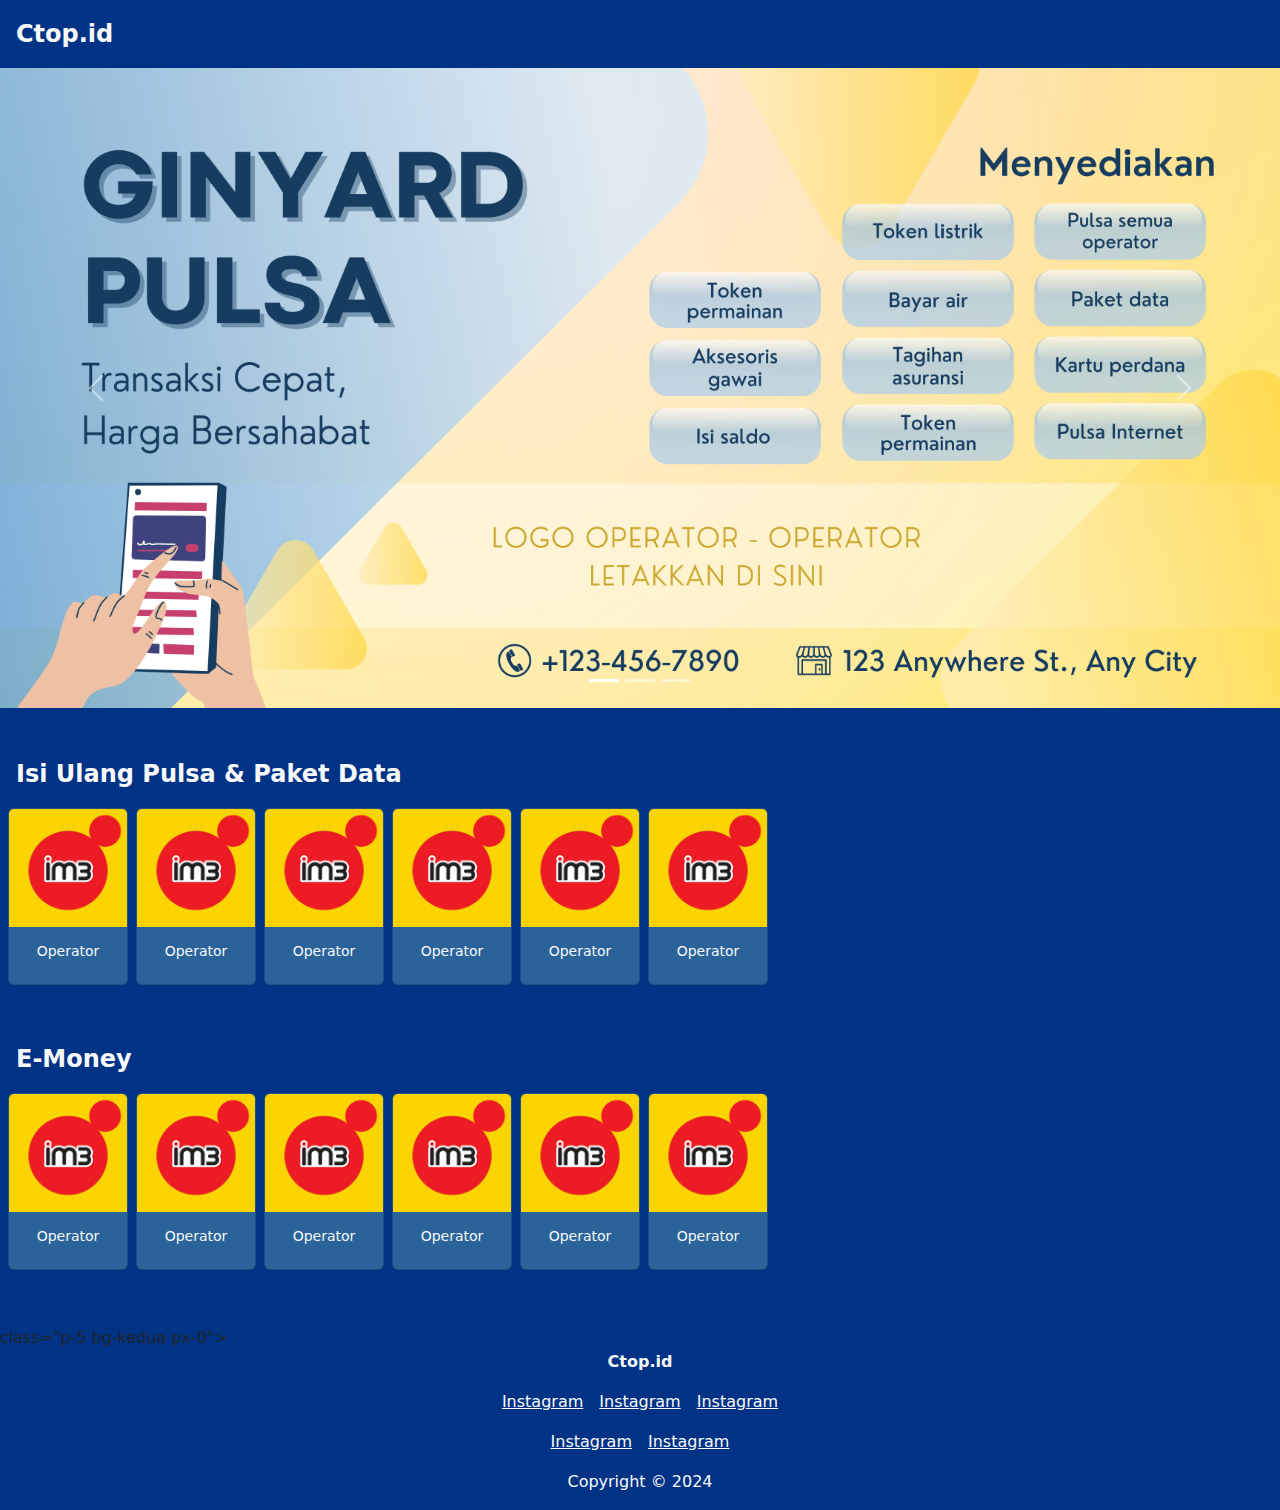
==== index.html @ de8d132e "Add files via upload" ====
<!DOCTYPE html>
<html lang="en">
  <head>
    <meta charset="UTF-8" />
    <meta name="viewport" content="width=device-width, initial-scale=1.0" />
    <title>Document</title>
    <link rel="stylesheet" href="css/bootstrap.min.css" />
    <link rel="stylesheet" href="css/custom.css" />
  </head>
  <body class="bg-utama">
    <!-- header -->
    <section class="header">
      <div class="container-fluid px-3 py-3 d-flex align-items-center">
        <p class="fw-bold fs-4 m-0 text-light">Ctop.id</p>
      </div>
      <!-- carousel -->
      <div id="carouselExampleIndicators" class="carousel slide">
        <div class="carousel-indicators">
          <button
            type="button"
            data-bs-target="#carouselExampleIndicators"
            data-bs-slide-to="0"
            class="active"
            aria-current="true"
            aria-label="Slide 1"
          ></button>
          <button
            type="button"
            data-bs-target="#carouselExampleIndicators"
            data-bs-slide-to="1"
            aria-label="Slide 2"
          ></button>
          <button
            type="button"
            data-bs-target="#carouselExampleIndicators"
            data-bs-slide-to="2"
            aria-label="Slide 3"
          ></button>
        </div>
        <div class="carousel-inner">
          <div class="carousel-item active">
            <img src="asset/spanduk.png" class="d-block w-100" alt="..." />
          </div>
          <div class="carousel-item">
            <img
              src="asset/spanduk copy 2.png"
              class="d-block w-100"
              alt="..."
            />
          </div>
          <div class="carousel-item">
            <img src="asset/spanduk copy.png" class="d-block w-100" alt="..." />
          </div>
        </div>
        <button
          class="carousel-control-prev"
          type="button"
          data-bs-target="#carouselExampleIndicators"
          data-bs-slide="prev"
        >
          <span class="carousel-control-prev-icon" aria-hidden="true"></span>
          <span class="visually-hidden">Previous</span>
        </button>
        <button
          class="carousel-control-next"
          type="button"
          data-bs-target="#carouselExampleIndicators"
          data-bs-slide="next"
        >
          <span class="carousel-control-next-icon" aria-hidden="true"></span>
          <span class="visually-hidden">Next</span>
        </button>
      </div>
      <!-- end carousel -->
    </section>
    <!-- end header -->
    <!--  start content -->
    <section class="content mt-5">
      <div class="container-fluid px-3">
        <p class="fw-bold fs-4 text-light">Isi Ulang Pulsa & Paket Data</p>
        <!-- card -->
        <!-- pulsa -->
        <div class="row row-cols-3 mb-5">
          <div
            class="card mx-1 mb-2 bg-kedua px-0"
            style="width: 7.5rem"
          >
            <img src="asset/Indosat-1.png" class="card-img-top" alt="..." />
            <div class="card-body">
              <h5 class="card-title small text-center text-light">Operator</h5>
            </div>
          </div>
          <div
            class="card mx-1 mb-2 bg-kedua px-0"
            style="width: 7.5rem"
          >
            <img src="asset/Indosat-1.png" class="card-img-top" alt="..." />
            <div class="card-body">
              <h5 class="card-title small text-center text-light">Operator</h5>
            </div>
          </div>
          <div
            class="card mx-1 mb-2 bg-kedua px-0"
            style="width: 7.5rem"
          >
            <img src="asset/Indosat-1.png" class="card-img-top" alt="..." />
            <div class="card-body">
              <h5 class="card-title small text-center text-light">Operator</h5>
            </div>
          </div>
          <div
            class="card mx-1 mb-2 bg-kedua px-0"
            style="width: 7.5rem"
          >
            <img src="asset/Indosat-1.png" class="card-img-top" alt="..." />
            <div class="card-body">
              <h5 class="card-title small text-center text-light">Operator</h5>
            </div>
          </div>
          <div
            class="card mx-1 mb-2 bg-kedua px-0"
            style="width: 7.5rem"
          >
            <img src="asset/Indosat-1.png" class="card-img-top" alt="..." />
            <div class="card-body">
              <h5 class="card-title small text-center text-light">Operator</h5>
            </div>
          </div>
          <div
            class="card mx-1 mb-2 bg-kedua px-0"
            style="width: 7.5rem"
          >
            <img src="asset/Indosat-1.png" class="card-img-top" alt="..." />
            <div class="card-body">
              <h5 class="card-title small text-center text-light">Operator</h5>
            </div>
          </div>
        </div>
        <!-- end pulsa -->
        <!-- e-money -->
        <p class="fw-bold fs-4 text-light">E-Money</p>

        <div class="row row-cols-3 mb-5">
          <div
            class="card mx-1 mb-2 bg-kedua px-0"
            style="width: 7.5rem"
          >
            <img src="asset/Indosat-1.png" class="card-img-top" alt="..." />
            <div class="card-body">
              <h5 class="card-title small text-center text-light">Operator</h5>
            </div>
          </div>
          <div
            class="card mx-1 mb-2 bg-kedua px-0"
            style="width: 7.5rem"
          >
            <img src="asset/Indosat-1.png" class="card-img-top" alt="..." />
            <div class="card-body">
              <h5 class="card-title small text-center text-light">Operator</h5>
            </div>
          </div>
          <div
            class="card mx-1 mb-2 bg-kedua px-0"
            style="width: 7.5rem"
          >
            <img src="asset/Indosat-1.png" class="card-img-top" alt="..." />
            <div class="card-body">
              <h5 class="card-title small text-center text-light">Operator</h5>
            </div>
          </div>
          <div
            class="card mx-1 mb-2 bg-kedua px-0"
            style="width: 7.5rem"
          >
            <img src="asset/Indosat-1.png" class="card-img-top" alt="..." />
            <div class="card-body">
              <h5 class="card-title small text-center text-light">Operator</h5>
            </div>
          </div>
          <div
            class="card mx-1 mb-2 bg-kedua px-0"
            style="width: 7.5rem"
          >
            <img src="asset/Indosat-1.png" class="card-img-top" alt="..." />
            <div class="card-body">
              <h5 class="card-title small text-center text-light">Operator</h5>
            </div>
          </div>
          <div
            class="card mx-1 mb-2 bg-kedua px-0"
            style="width: 7.5rem"
          >
            <img src="asset/Indosat-1.png" class="card-img-top" alt="..." />
            <div class="card-body">
              <h5 class="card-title small text-center text-light">Operator</h5>
            </div>
          </div>
        </div>
        <!-- end e-money -->
      </div>
    </section>
    <!-- end content -->
    <!-- footer -->
class="p-5 bg-kedua px-0">
      <p class="fw-bold text-center text-light">Ctop.id</p>
      <p class="text-center g-3">
        <a class="mx-2 text-light" href="">Instagram</a
        ><a class="mx-2 text-light" href="">Instagram</a
        ><a class="mx-2 text-light" href="">Instagram</a>
      </p>
      <p class="text-center g-3">
        <a class="mx-2 text-light" href="">Instagram</a
        ><a class="mx-2 text-light" href="">Instagram</a>
      </p>
      <p class="text-center text-light">Copyright &copy; 2024</p>
    </class=>
    <!-- end footer -->
    <script src="js/bootstrap.min.js"></script>
  </body>
</html>
---- css/custom.css ----
.color-primary {
    color: #003285;
}

.bg-utama {
    background: #003285;
}

.color-secondary {
    color: #2A629A;
}

.bg-kedua {
    background: #2A629A;
}
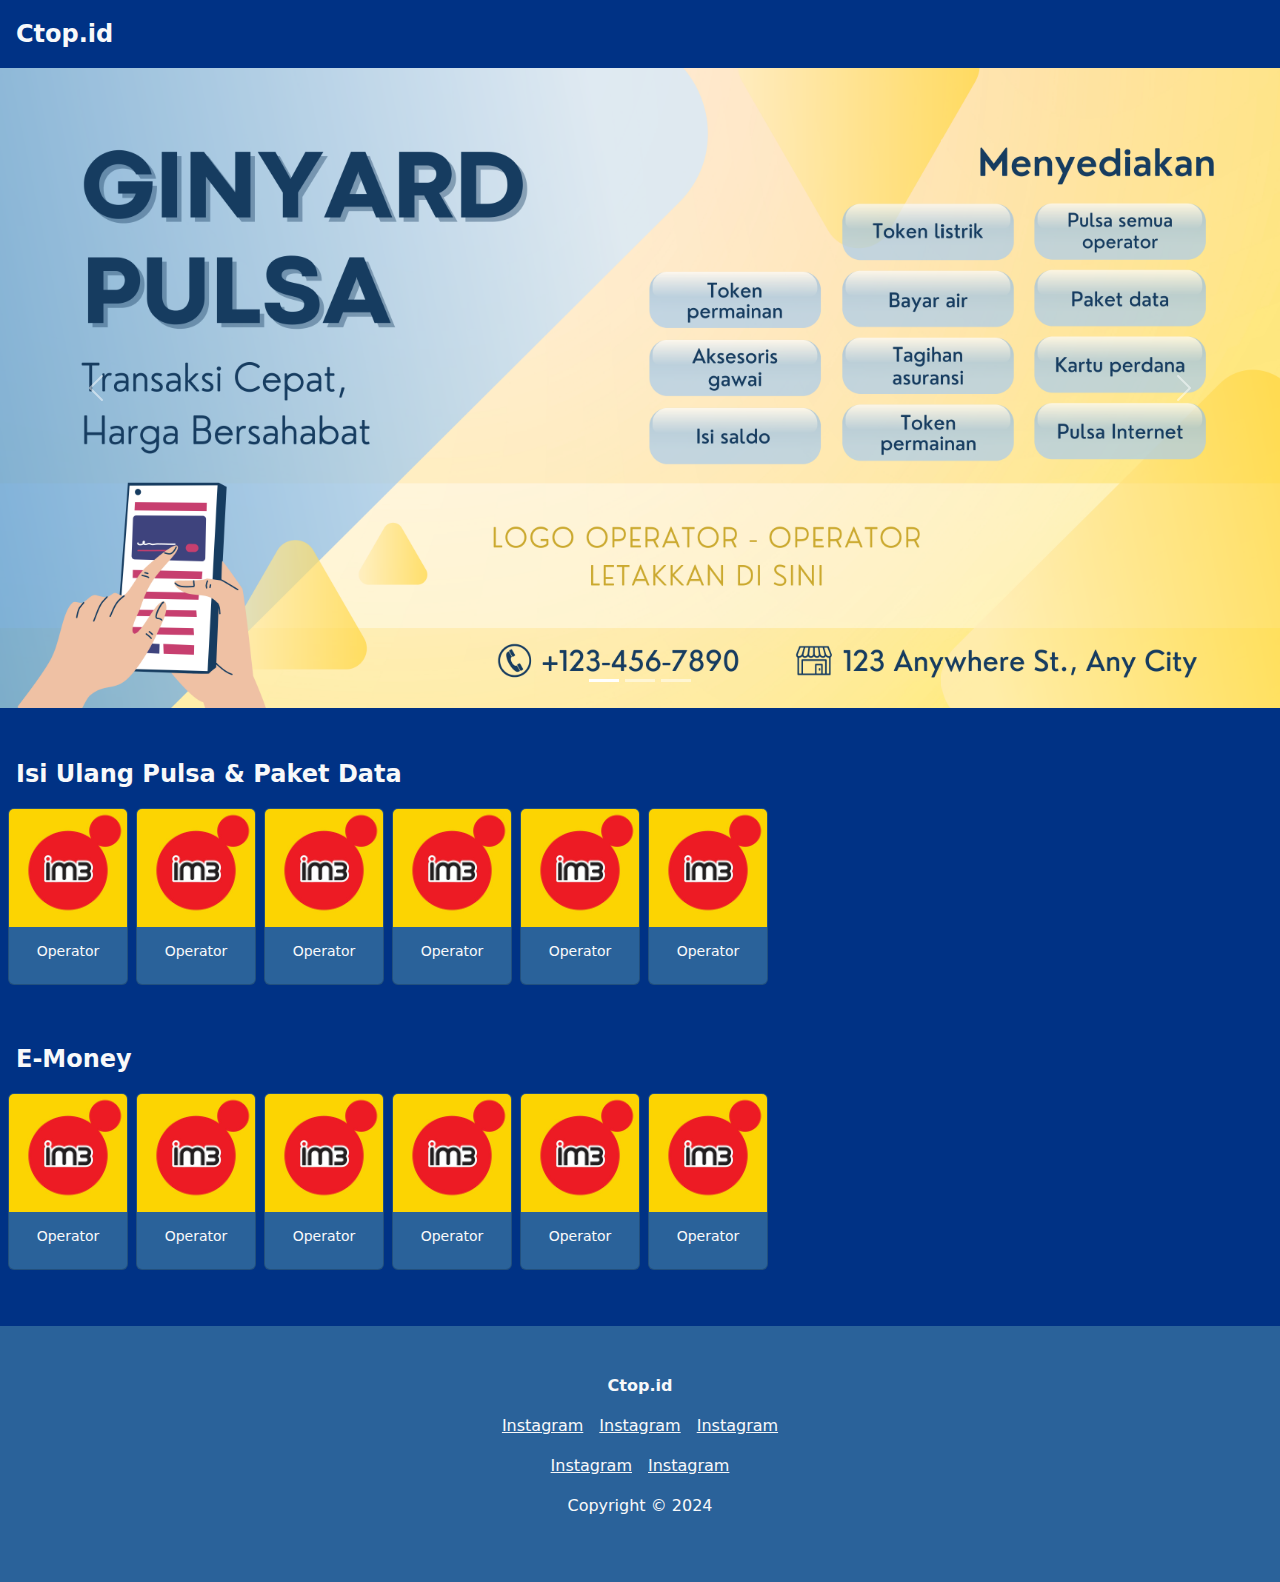
==== commit 6b61b0b1: "Add files via upload" ====
--- a/index.html
+++ b/index.html
@@ -81,55 +81,37 @@
         <!-- card -->
         <!-- pulsa -->
         <div class="row row-cols-3 mb-5">
-          <div
-            class="card mx-1 mb-2 bg-kedua px-0"
-            style="width: 7.5rem"
-          >
+          <div class="card mx-1 mb-2 bg-kedua px-0" style="width: 7.5rem">
             <img src="asset/Indosat-1.png" class="card-img-top" alt="..." />
             <div class="card-body">
               <h5 class="card-title small text-center text-light">Operator</h5>
             </div>
           </div>
-          <div
-            class="card mx-1 mb-2 bg-kedua px-0"
-            style="width: 7.5rem"
-          >
+          <div class="card mx-1 mb-2 bg-kedua px-0" style="width: 7.5rem">
             <img src="asset/Indosat-1.png" class="card-img-top" alt="..." />
             <div class="card-body">
               <h5 class="card-title small text-center text-light">Operator</h5>
             </div>
           </div>
-          <div
-            class="card mx-1 mb-2 bg-kedua px-0"
-            style="width: 7.5rem"
-          >
+          <div class="card mx-1 mb-2 bg-kedua px-0" style="width: 7.5rem">
             <img src="asset/Indosat-1.png" class="card-img-top" alt="..." />
             <div class="card-body">
               <h5 class="card-title small text-center text-light">Operator</h5>
             </div>
           </div>
-          <div
-            class="card mx-1 mb-2 bg-kedua px-0"
-            style="width: 7.5rem"
-          >
+          <div class="card mx-1 mb-2 bg-kedua px-0" style="width: 7.5rem">
             <img src="asset/Indosat-1.png" class="card-img-top" alt="..." />
             <div class="card-body">
               <h5 class="card-title small text-center text-light">Operator</h5>
             </div>
           </div>
-          <div
-            class="card mx-1 mb-2 bg-kedua px-0"
-            style="width: 7.5rem"
-          >
+          <div class="card mx-1 mb-2 bg-kedua px-0" style="width: 7.5rem">
             <img src="asset/Indosat-1.png" class="card-img-top" alt="..." />
             <div class="card-body">
               <h5 class="card-title small text-center text-light">Operator</h5>
             </div>
           </div>
-          <div
-            class="card mx-1 mb-2 bg-kedua px-0"
-            style="width: 7.5rem"
-          >
+          <div class="card mx-1 mb-2 bg-kedua px-0" style="width: 7.5rem">
             <img src="asset/Indosat-1.png" class="card-img-top" alt="..." />
             <div class="card-body">
               <h5 class="card-title small text-center text-light">Operator</h5>
@@ -141,55 +123,37 @@
         <p class="fw-bold fs-4 text-light">E-Money</p>
 
         <div class="row row-cols-3 mb-5">
-          <div
-            class="card mx-1 mb-2 bg-kedua px-0"
-            style="width: 7.5rem"
-          >
+          <div class="card mx-1 mb-2 bg-kedua px-0" style="width: 7.5rem">
             <img src="asset/Indosat-1.png" class="card-img-top" alt="..." />
             <div class="card-body">
               <h5 class="card-title small text-center text-light">Operator</h5>
             </div>
           </div>
-          <div
-            class="card mx-1 mb-2 bg-kedua px-0"
-            style="width: 7.5rem"
-          >
+          <div class="card mx-1 mb-2 bg-kedua px-0" style="width: 7.5rem">
             <img src="asset/Indosat-1.png" class="card-img-top" alt="..." />
             <div class="card-body">
               <h5 class="card-title small text-center text-light">Operator</h5>
             </div>
           </div>
-          <div
-            class="card mx-1 mb-2 bg-kedua px-0"
-            style="width: 7.5rem"
-          >
+          <div class="card mx-1 mb-2 bg-kedua px-0" style="width: 7.5rem">
             <img src="asset/Indosat-1.png" class="card-img-top" alt="..." />
             <div class="card-body">
               <h5 class="card-title small text-center text-light">Operator</h5>
             </div>
           </div>
-          <div
-            class="card mx-1 mb-2 bg-kedua px-0"
-            style="width: 7.5rem"
-          >
+          <div class="card mx-1 mb-2 bg-kedua px-0" style="width: 7.5rem">
             <img src="asset/Indosat-1.png" class="card-img-top" alt="..." />
             <div class="card-body">
               <h5 class="card-title small text-center text-light">Operator</h5>
             </div>
           </div>
-          <div
-            class="card mx-1 mb-2 bg-kedua px-0"
-            style="width: 7.5rem"
-          >
+          <div class="card mx-1 mb-2 bg-kedua px-0" style="width: 7.5rem">
             <img src="asset/Indosat-1.png" class="card-img-top" alt="..." />
             <div class="card-body">
               <h5 class="card-title small text-center text-light">Operator</h5>
             </div>
           </div>
-          <div
-            class="card mx-1 mb-2 bg-kedua px-0"
-            style="width: 7.5rem"
-          >
+          <div class="card mx-1 mb-2 bg-kedua px-0" style="width: 7.5rem">
             <img src="asset/Indosat-1.png" class="card-img-top" alt="..." />
             <div class="card-body">
               <h5 class="card-title small text-center text-light">Operator</h5>
@@ -201,7 +165,7 @@
     </section>
     <!-- end content -->
     <!-- footer -->
-class="p-5 bg-kedua px-0">
+    <div class="p-5 bg-kedua px-0">
       <p class="fw-bold text-center text-light">Ctop.id</p>
       <p class="text-center g-3">
         <a class="mx-2 text-light" href="">Instagram</a
@@ -213,7 +177,7 @@
         ><a class="mx-2 text-light" href="">Instagram</a>
       </p>
       <p class="text-center text-light">Copyright &copy; 2024</p>
-    </class=>
+    </div>
     <!-- end footer -->
     <script src="js/bootstrap.min.js"></script>
   </body>
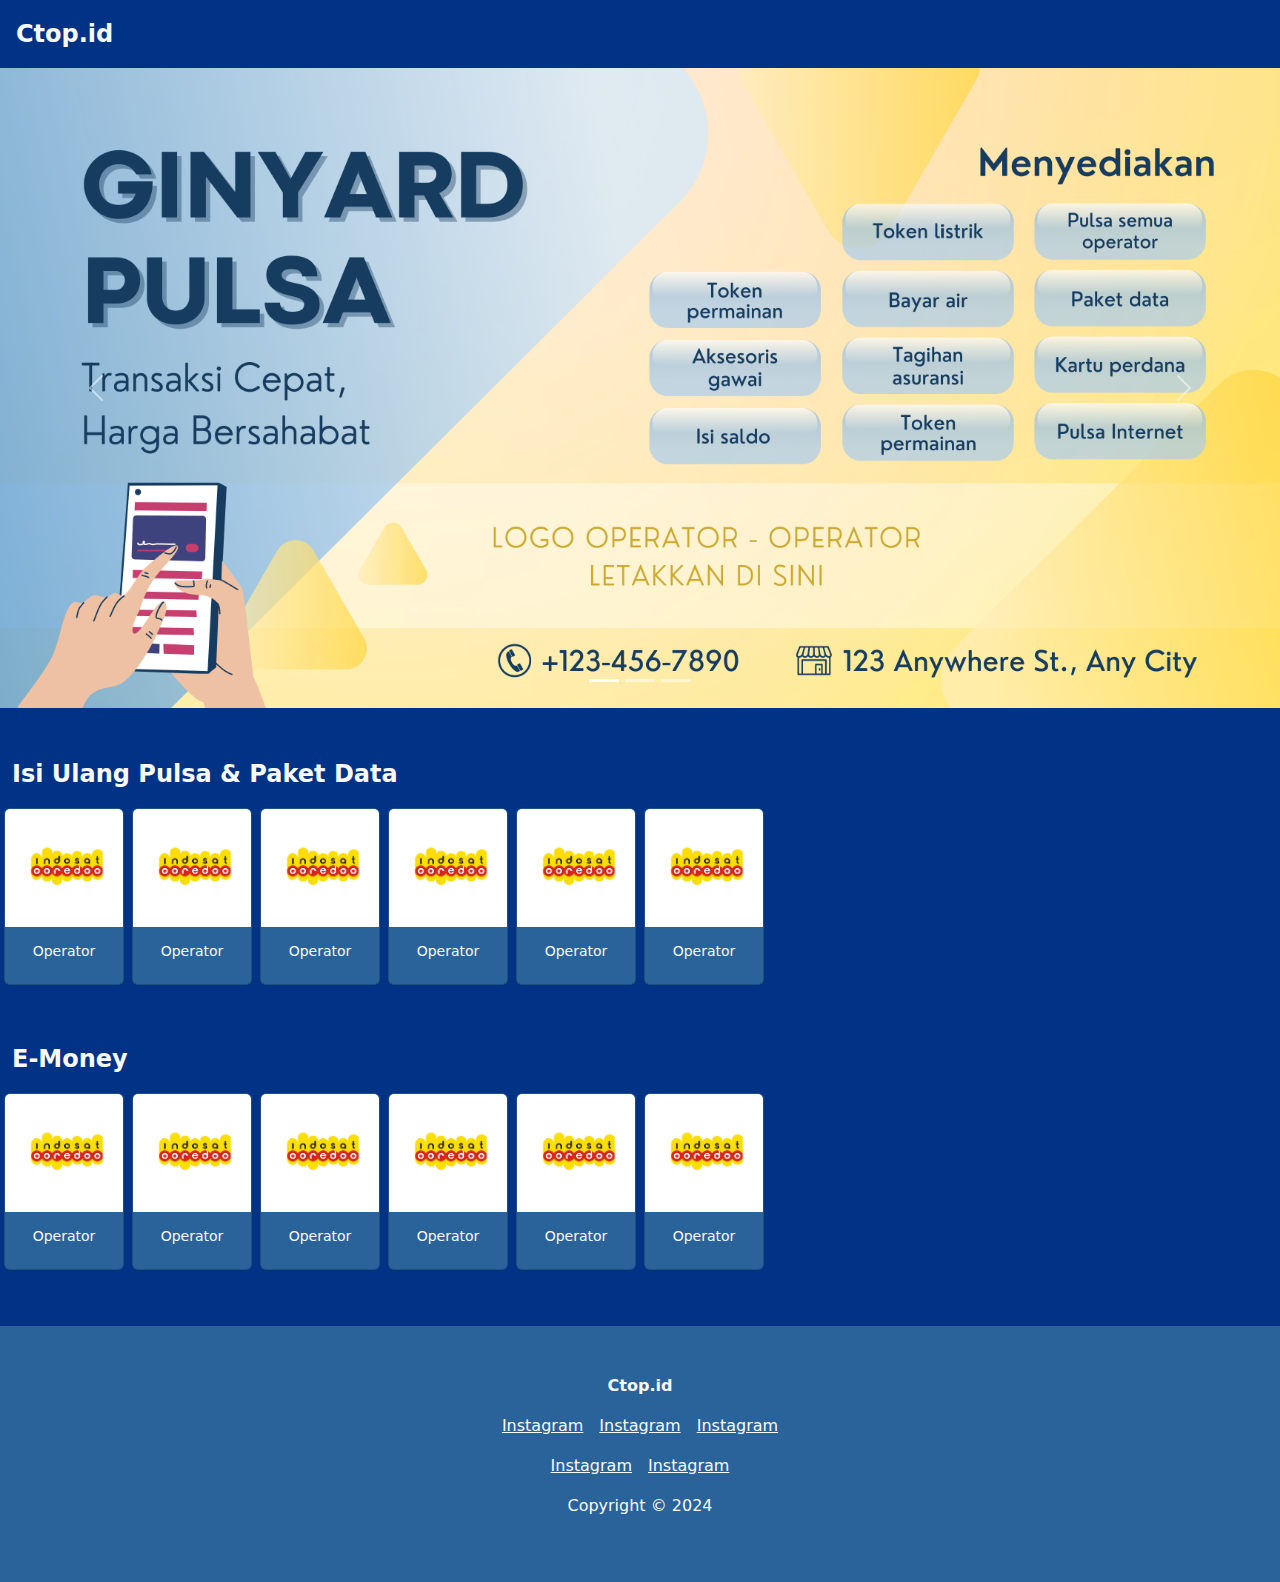
==== commit 213e65a6: "Add files via upload" ====
--- a/index.html
+++ b/index.html
@@ -76,7 +76,7 @@
     <!-- end header -->
     <!--  start content -->
     <section class="content mt-5">
-      <div class="container-fluid px-3">
+      <div class="container-fluid">
         <p class="fw-bold fs-4 text-light">Isi Ulang Pulsa & Paket Data</p>
         <!-- card -->
         <!-- pulsa -->
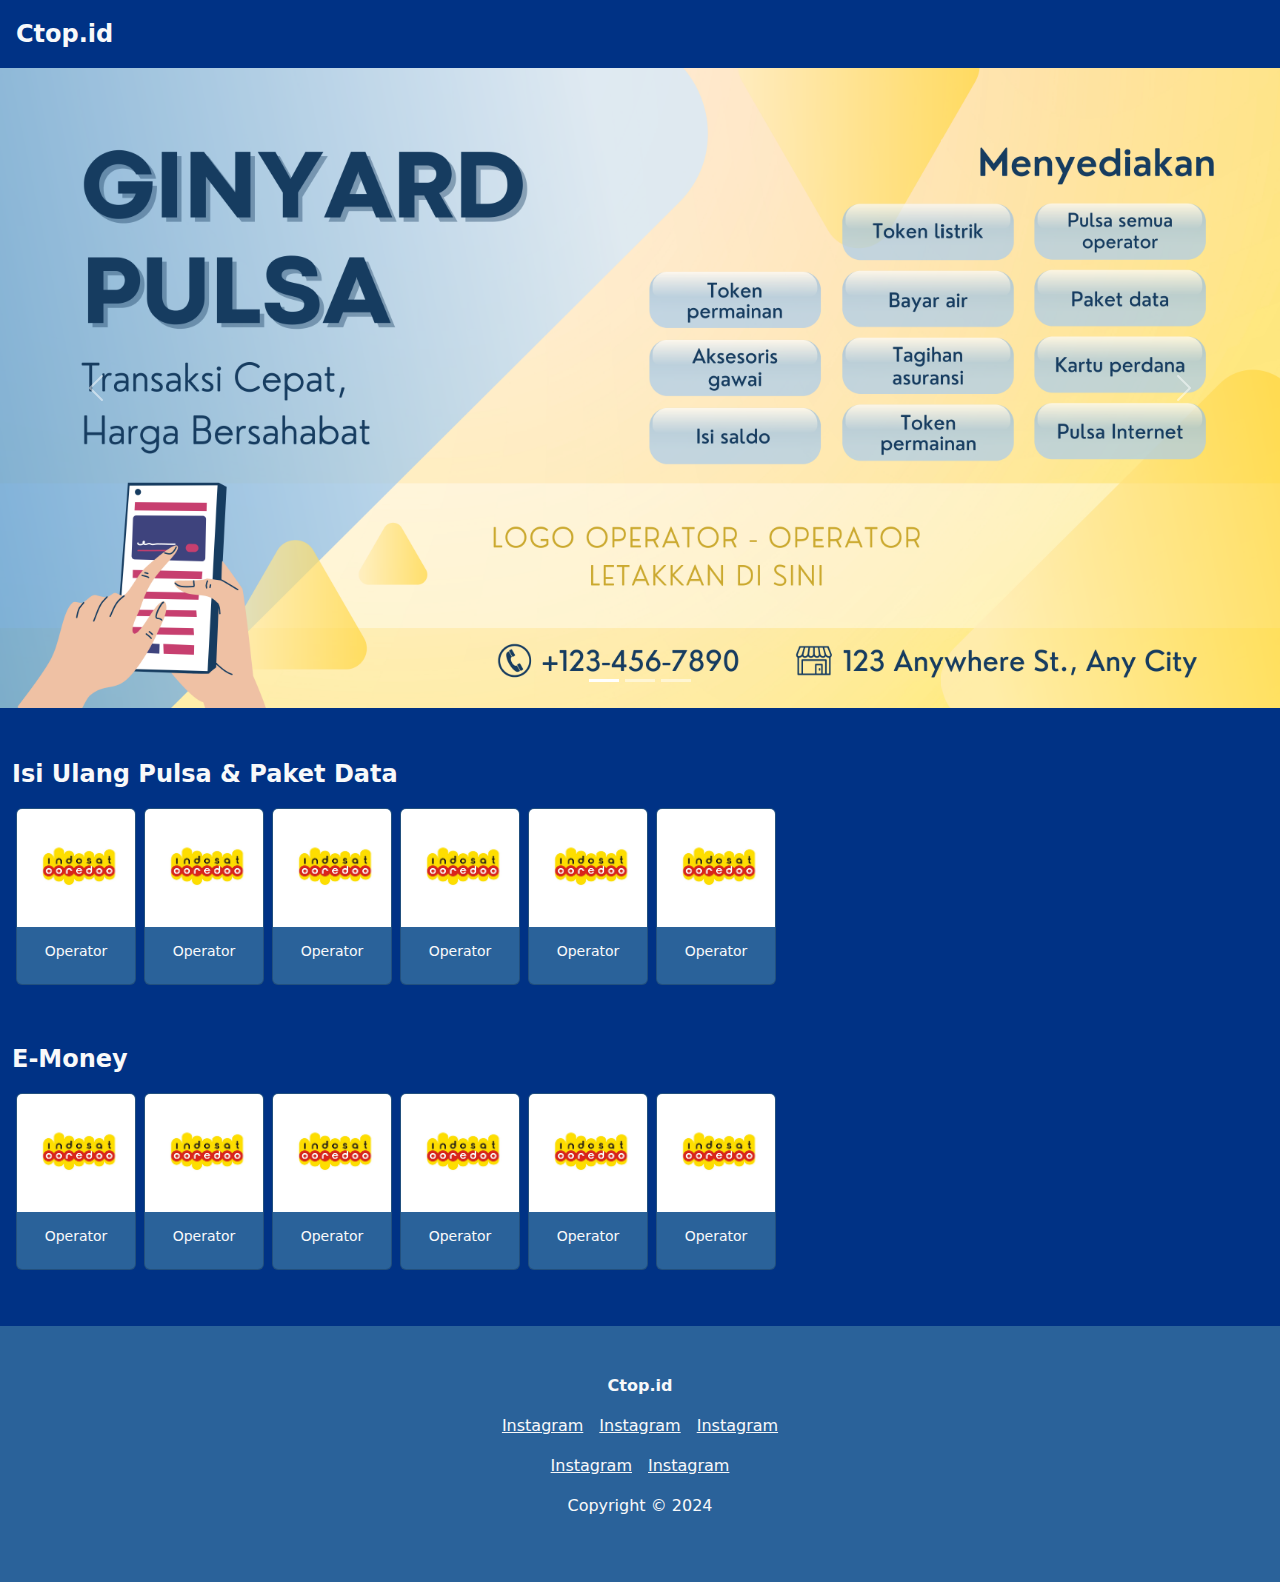
==== commit abceafdd: "Add files via upload" ====
--- a/index.html
+++ b/index.html
@@ -80,7 +80,7 @@
         <p class="fw-bold fs-4 text-light">Isi Ulang Pulsa & Paket Data</p>
         <!-- card -->
         <!-- pulsa -->
-        <div class="row row-cols-3 mb-5">
+        <div class="row row-cols-3 p-0 mx-0 mb-5">
           <div class="card mx-1 mb-2 bg-kedua px-0" style="width: 7.5rem">
             <img src="asset/Indosat-1.png" class="card-img-top" alt="..." />
             <div class="card-body">
@@ -122,7 +122,7 @@
         <!-- e-money -->
         <p class="fw-bold fs-4 text-light">E-Money</p>
 
-        <div class="row row-cols-3 mb-5">
+        <div class="row row-cols-3 p-0 mx-0 mb-5">
           <div class="card mx-1 mb-2 bg-kedua px-0" style="width: 7.5rem">
             <img src="asset/Indosat-1.png" class="card-img-top" alt="..." />
             <div class="card-body">
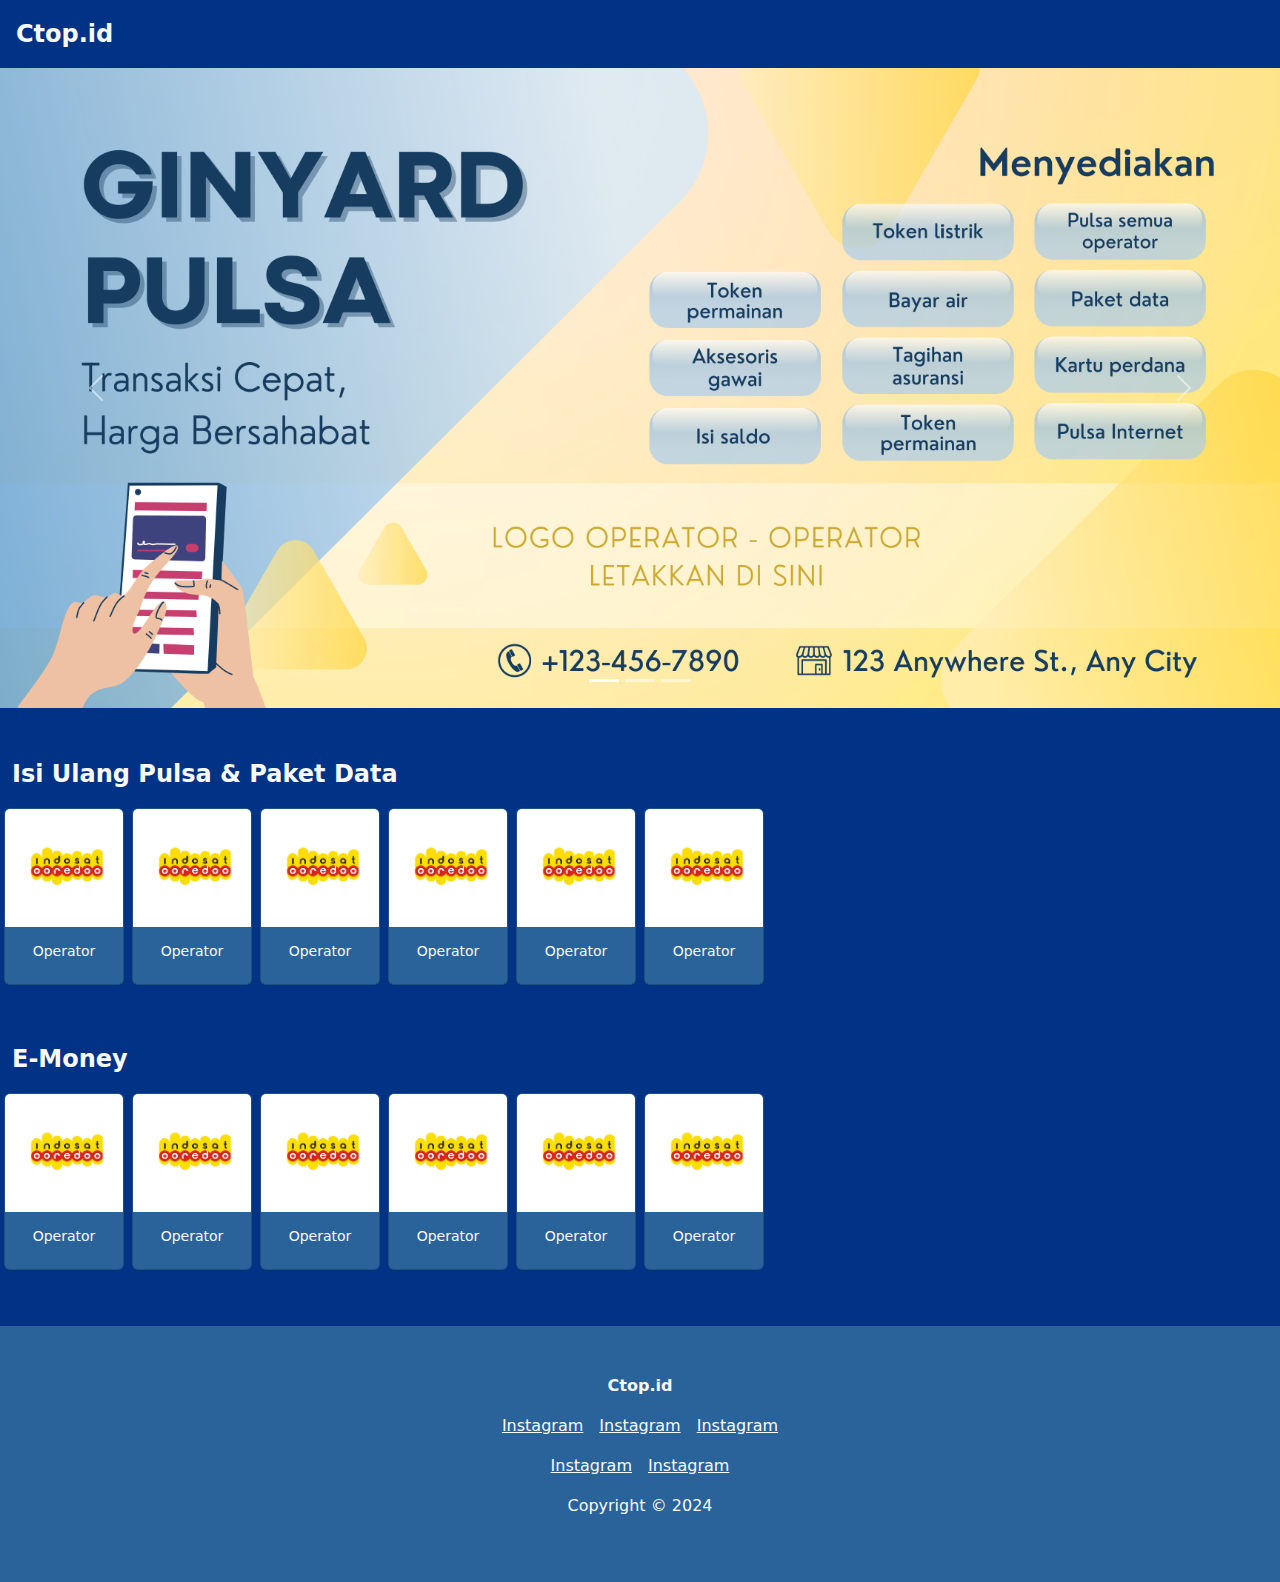
==== commit 3ad4458d: "Add files via upload" ====
--- a/index.html
+++ b/index.html
@@ -80,7 +80,7 @@
         <p class="fw-bold fs-4 text-light">Isi Ulang Pulsa & Paket Data</p>
         <!-- card -->
         <!-- pulsa -->
-        <div class="row row-cols-3 p-0 mx-0 mb-5">
+        <div class="row row-cols-3 p-0 mb-5">
           <div class="card mx-1 mb-2 bg-kedua px-0" style="width: 7.5rem">
             <img src="asset/Indosat-1.png" class="card-img-top" alt="..." />
             <div class="card-body">
@@ -122,7 +122,7 @@
         <!-- e-money -->
         <p class="fw-bold fs-4 text-light">E-Money</p>
 
-        <div class="row row-cols-3 p-0 mx-0 mb-5">
+        <div class="row row-cols-3 p-0 mb-5">
           <div class="card mx-1 mb-2 bg-kedua px-0" style="width: 7.5rem">
             <img src="asset/Indosat-1.png" class="card-img-top" alt="..." />
             <div class="card-body">
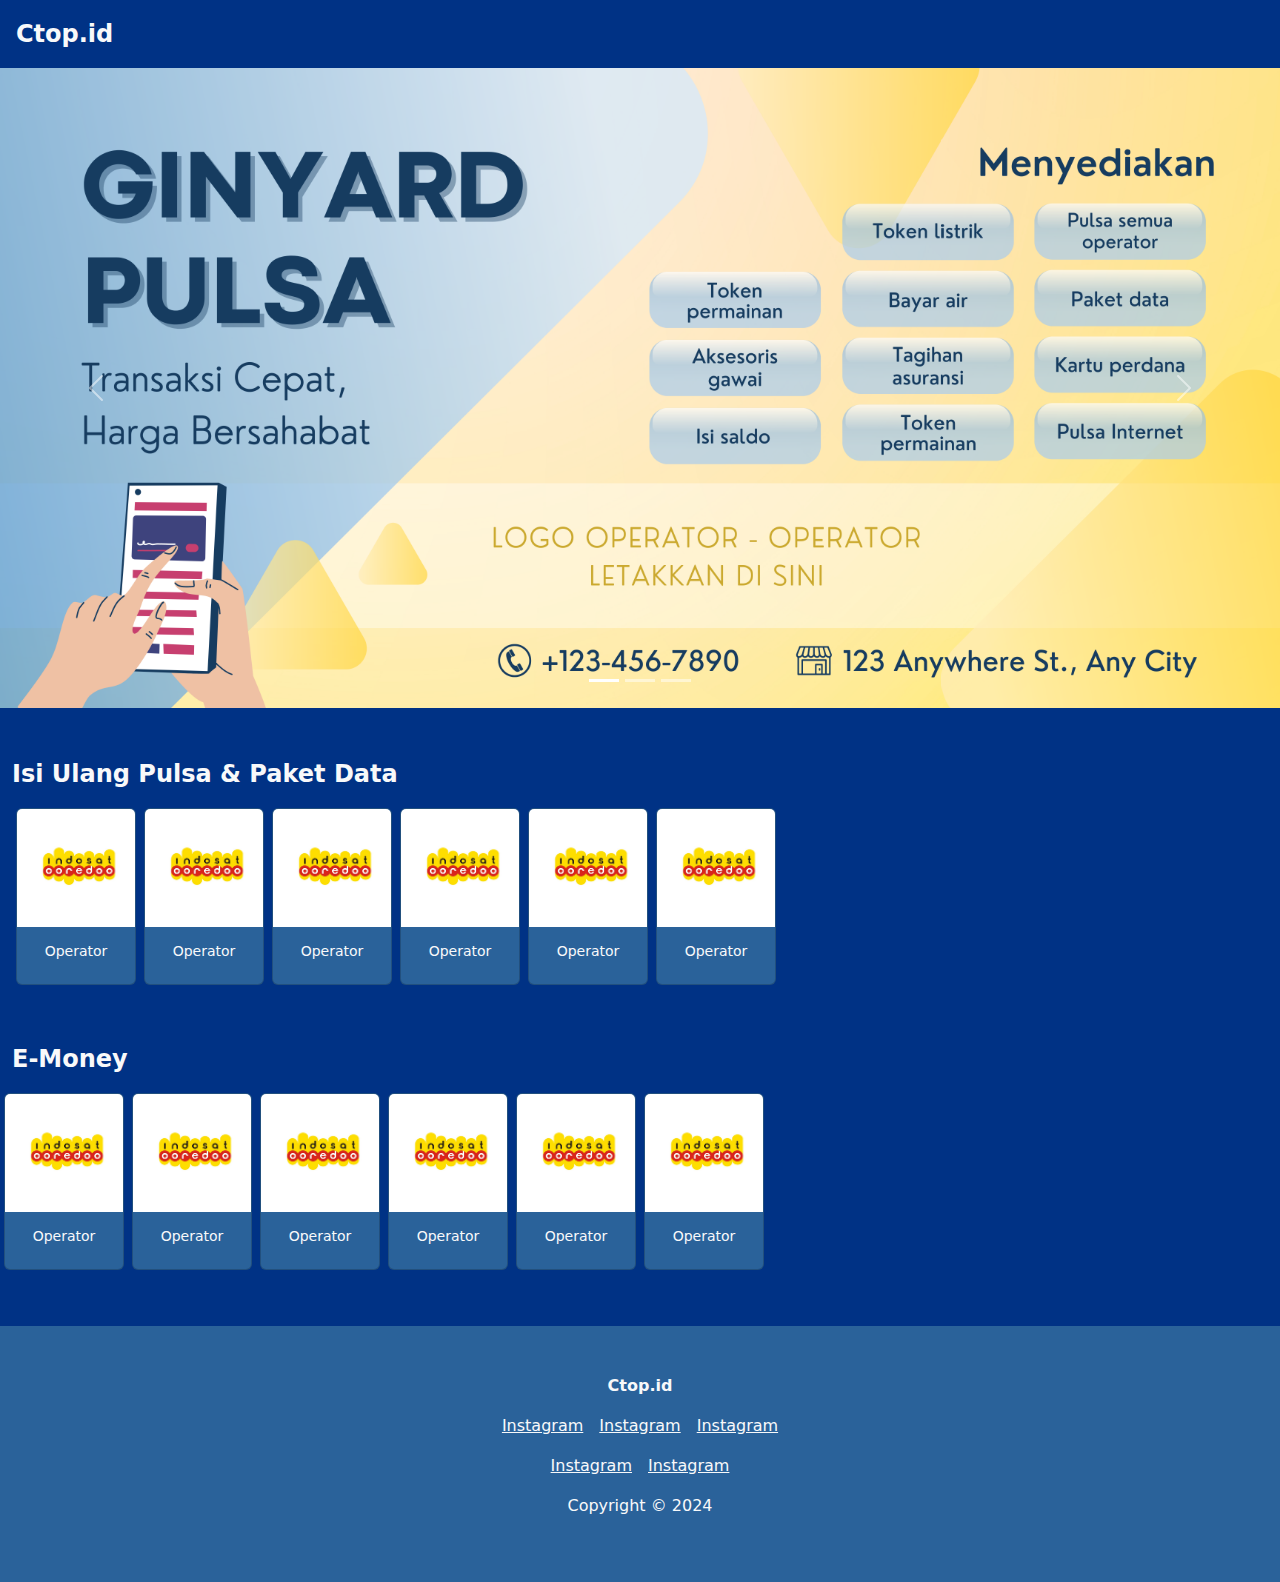
==== commit b586cba2: "Add files via upload" ====
--- a/index.html
+++ b/index.html
@@ -80,7 +80,7 @@
         <p class="fw-bold fs-4 text-light">Isi Ulang Pulsa & Paket Data</p>
         <!-- card -->
         <!-- pulsa -->
-        <div class="row row-cols-3 p-0 mb-5">
+        <div class="row row-cols-3 mx-0 mb-5">
           <div class="card mx-1 mb-2 bg-kedua px-0" style="width: 7.5rem">
             <img src="asset/Indosat-1.png" class="card-img-top" alt="..." />
             <div class="card-body">
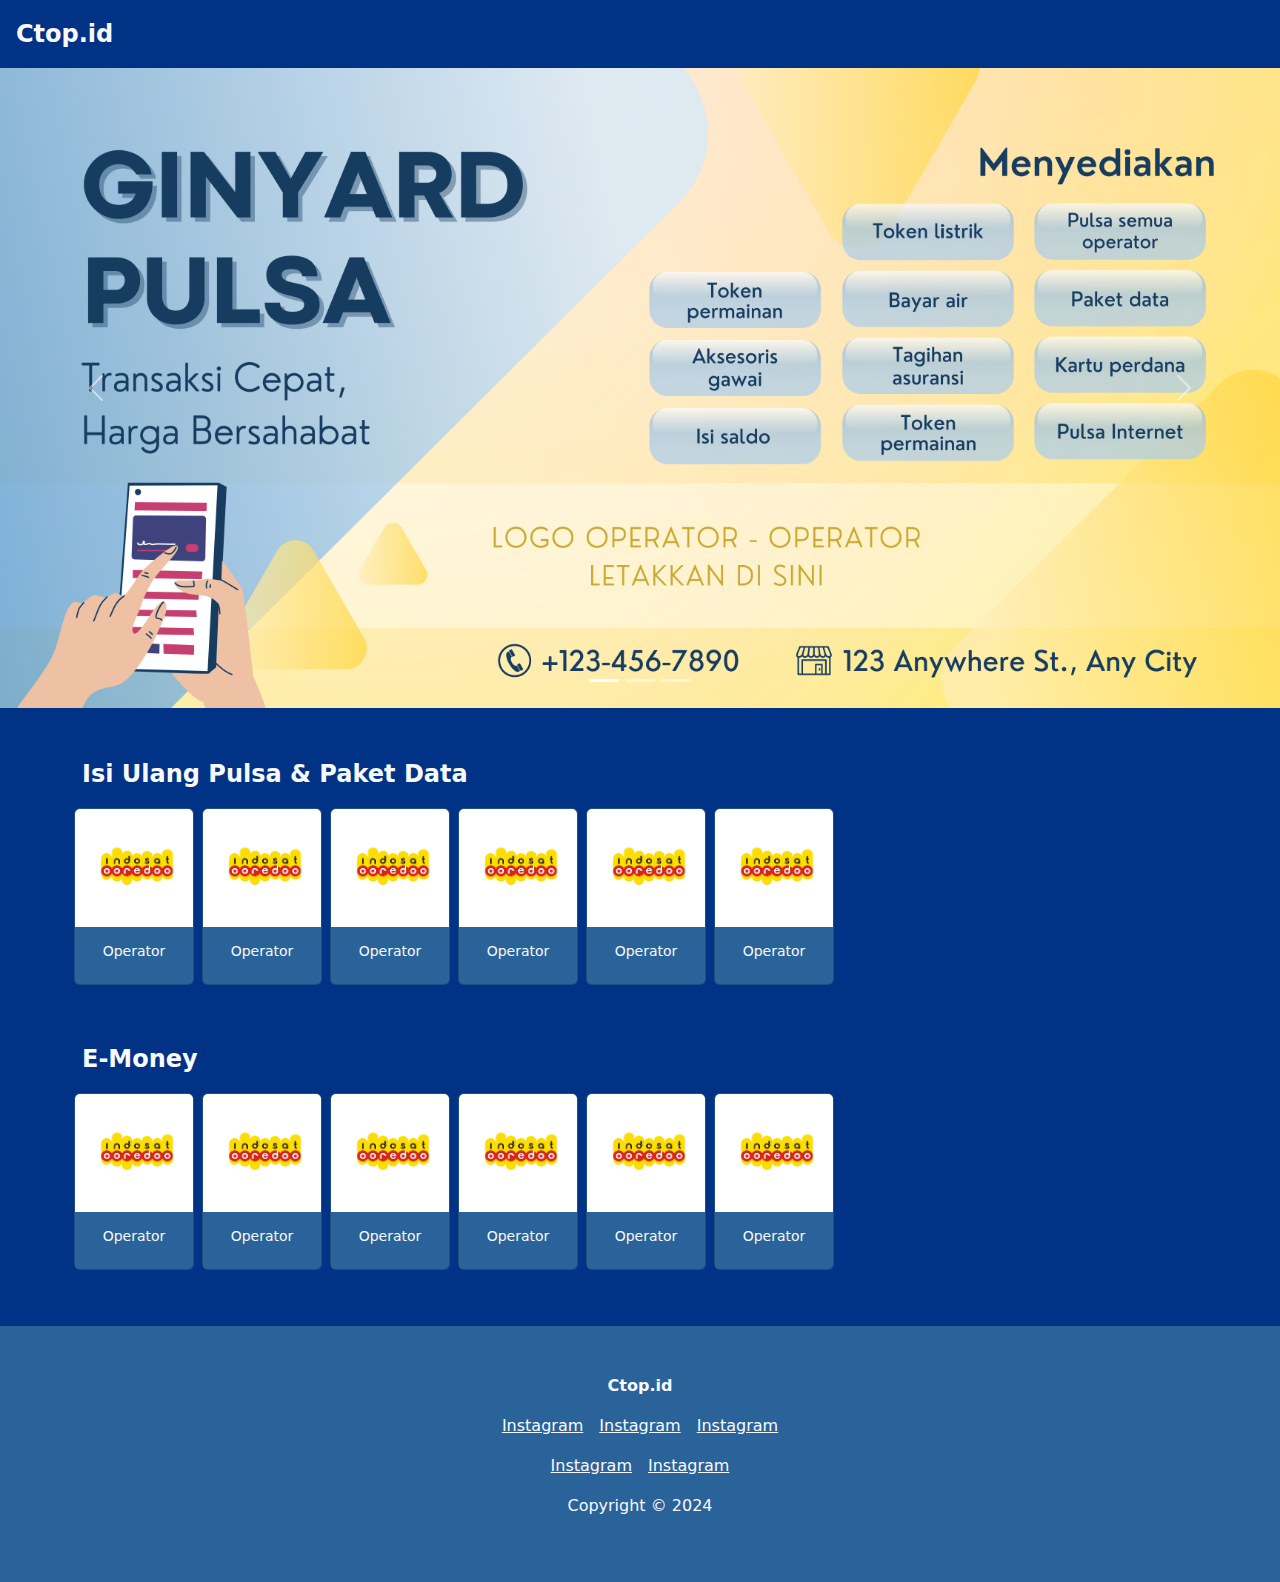
==== commit ada89352: "Add files via upload" ====
--- a/index.html
+++ b/index.html
@@ -76,11 +76,11 @@
     <!-- end header -->
     <!--  start content -->
     <section class="content mt-5">
-      <div class="container-fluid">
+      <div class="container">
         <p class="fw-bold fs-4 text-light">Isi Ulang Pulsa & Paket Data</p>
         <!-- card -->
         <!-- pulsa -->
-        <div class="row row-cols-3 mx-0 mb-5">
+        <div class="row row-cols-3 mb-5">
           <div class="card mx-1 mb-2 bg-kedua px-0" style="width: 7.5rem">
             <img src="asset/Indosat-1.png" class="card-img-top" alt="..." />
             <div class="card-body">
@@ -122,7 +122,7 @@
         <!-- e-money -->
         <p class="fw-bold fs-4 text-light">E-Money</p>
 
-        <div class="row row-cols-3 p-0 mb-5">
+        <div class="row row-cols-3 mb-5">
           <div class="card mx-1 mb-2 bg-kedua px-0" style="width: 7.5rem">
             <img src="asset/Indosat-1.png" class="card-img-top" alt="..." />
             <div class="card-body">
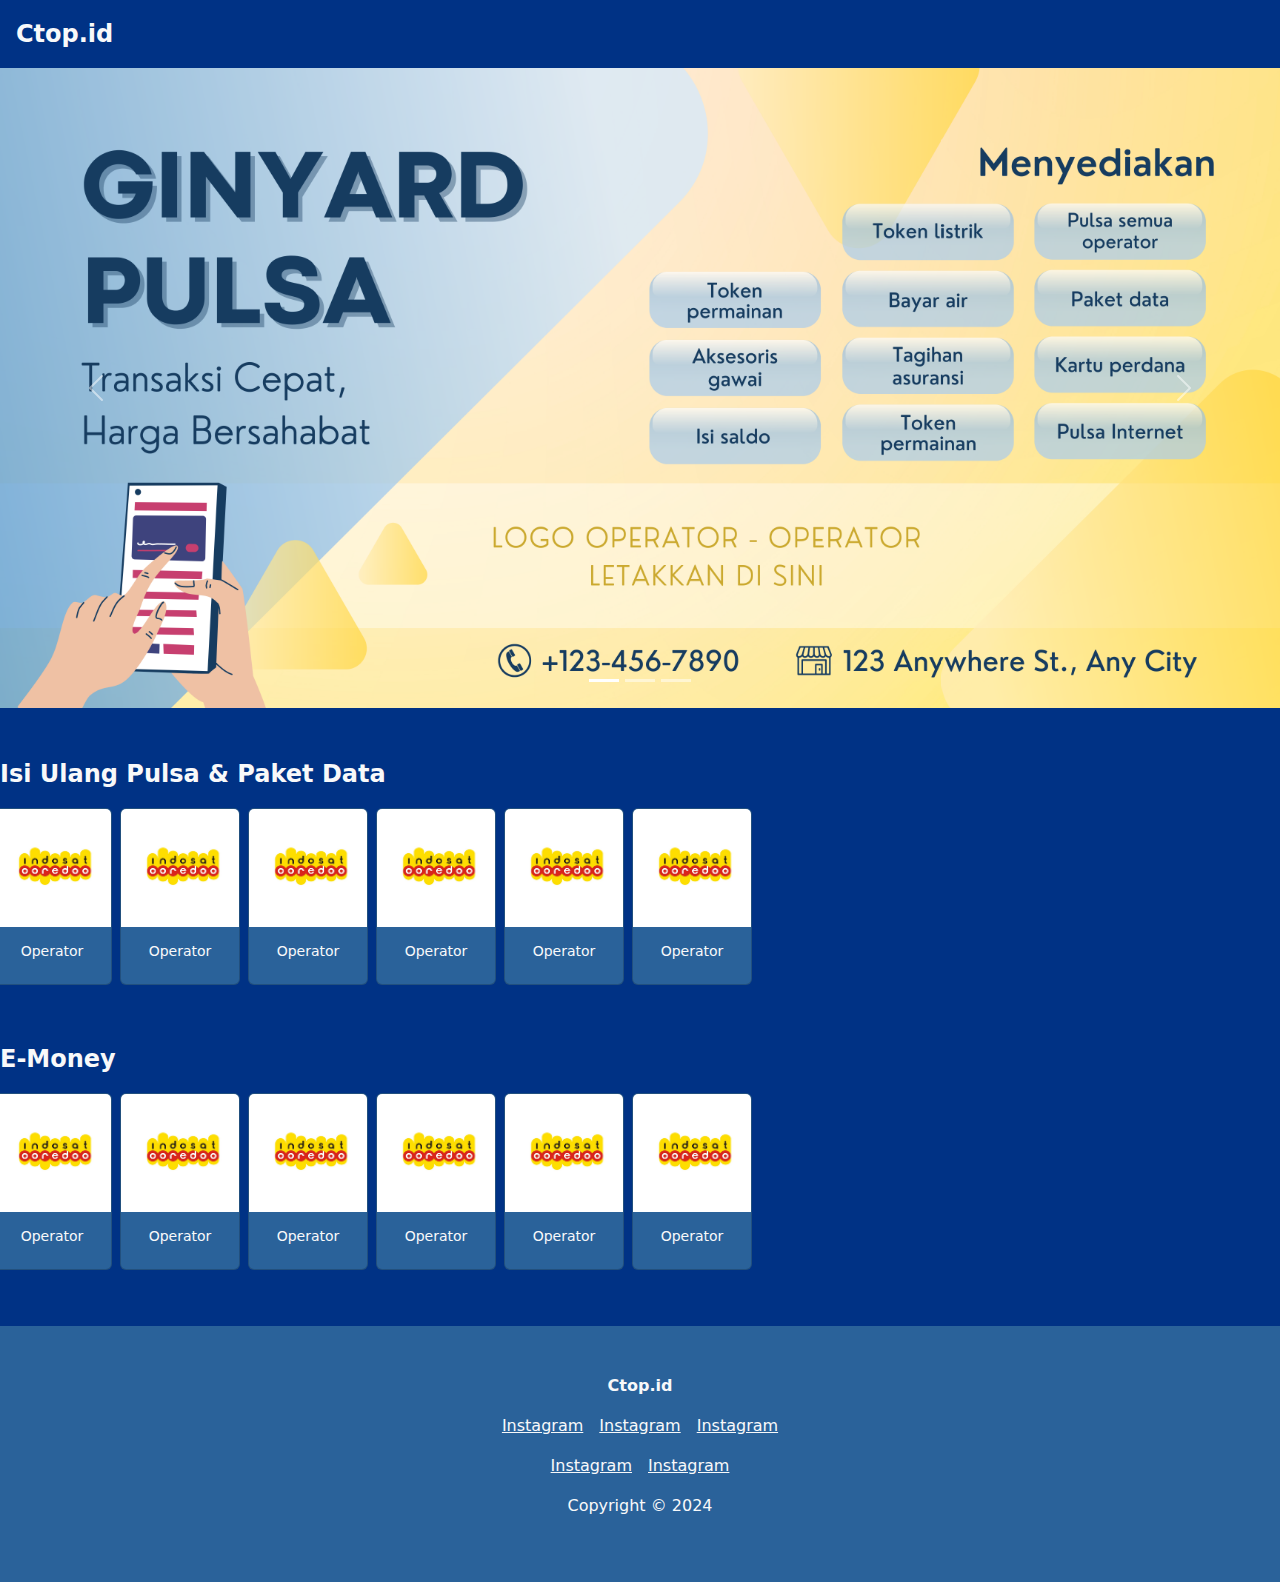
==== commit 5c79f180: "Add files via upload" ====
--- a/index.html
+++ b/index.html
@@ -76,7 +76,7 @@
     <!-- end header -->
     <!--  start content -->
     <section class="content mt-5">
-      <div class="container">
+      <div class="container mx-0 px-0">
         <p class="fw-bold fs-4 text-light">Isi Ulang Pulsa & Paket Data</p>
         <!-- card -->
         <!-- pulsa -->
